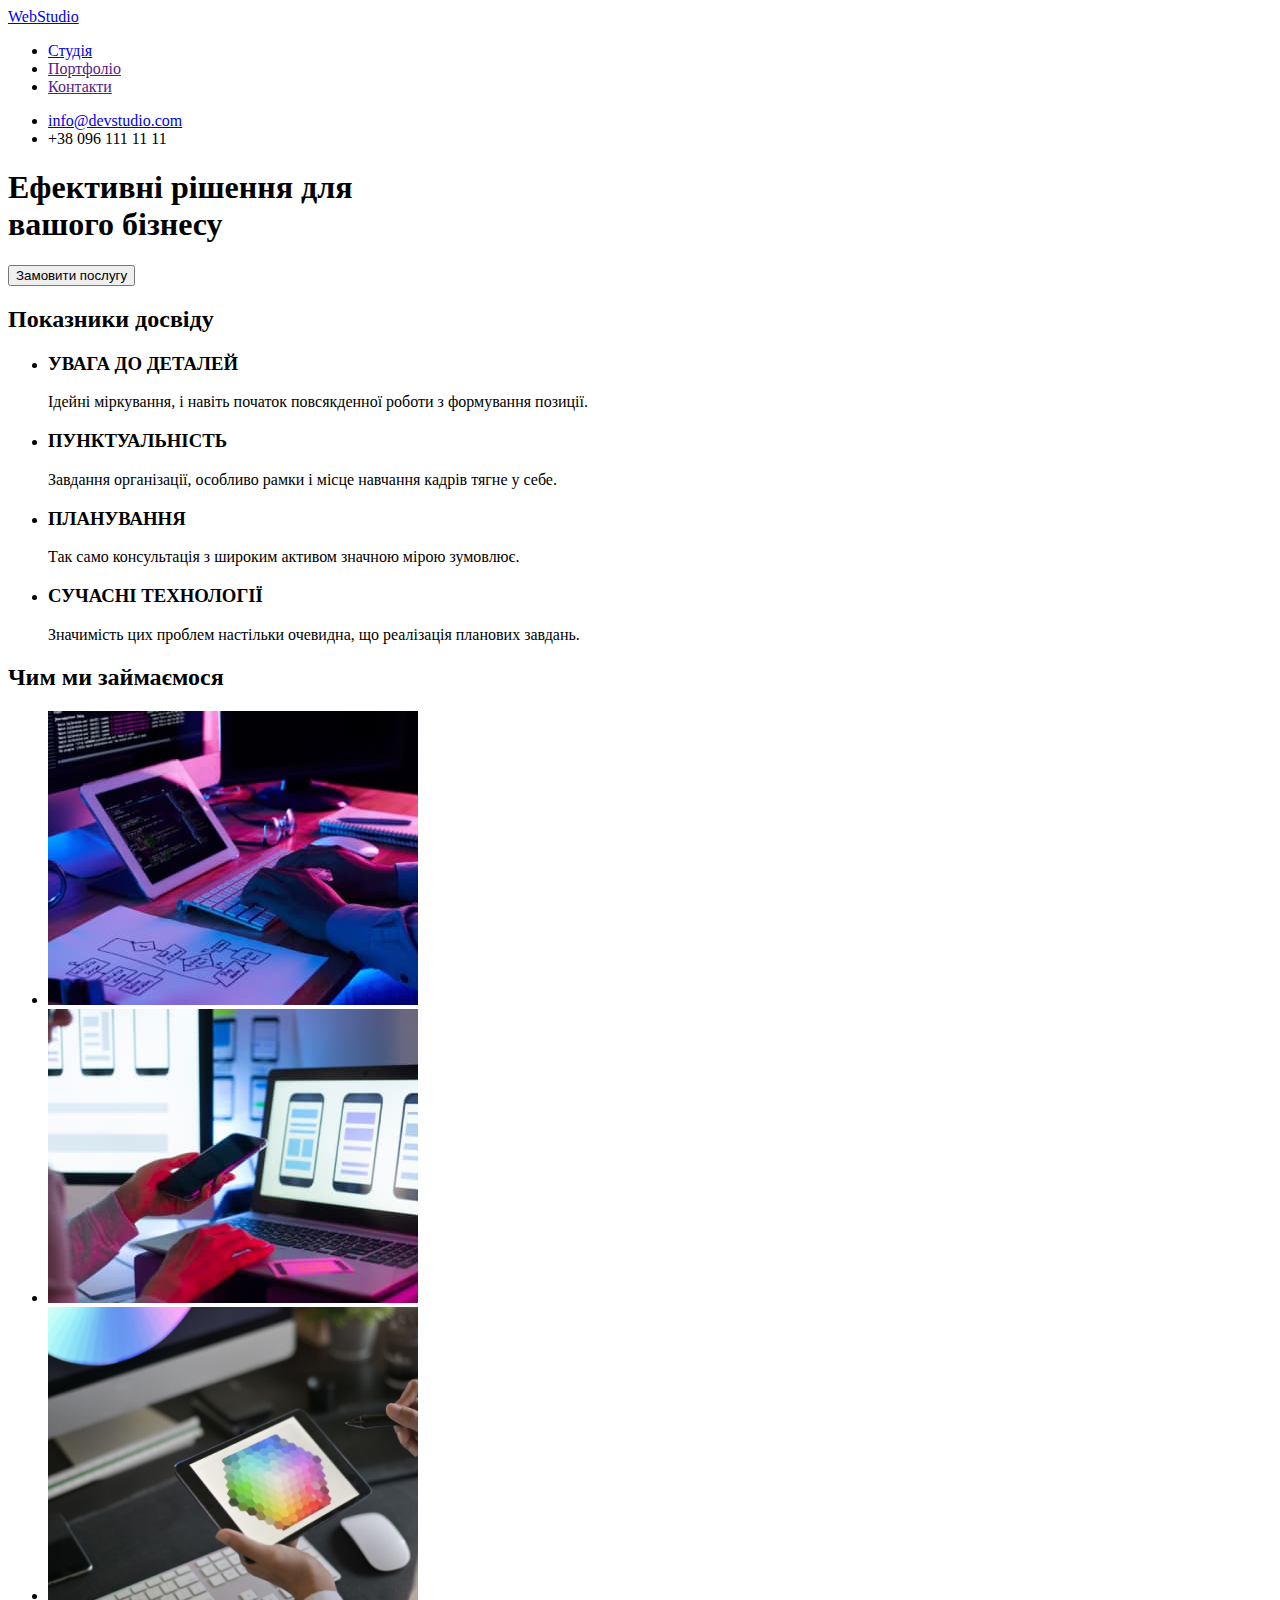
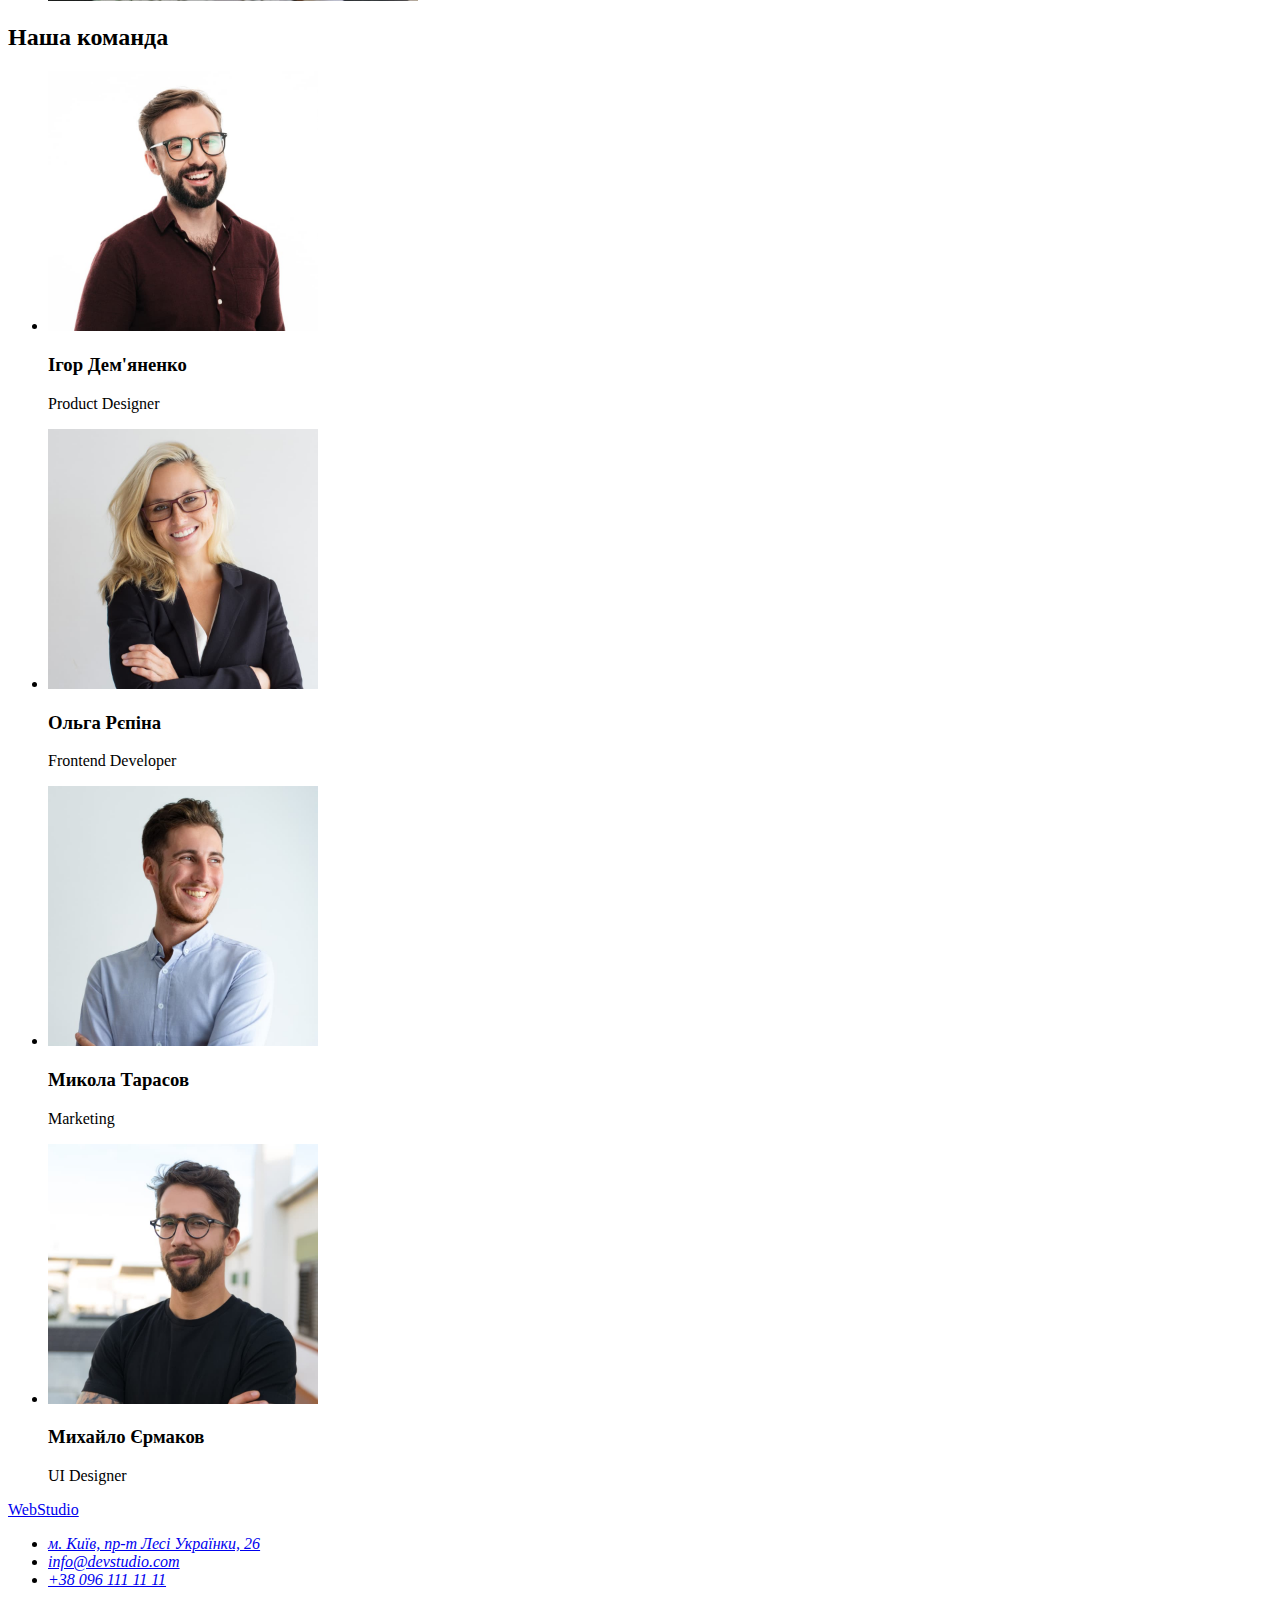
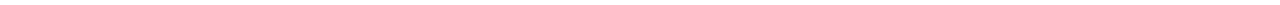
==== index.html @ e2da7196 "Initial commit" ====
<!DOCTYPE html>
<html lang="en">
  <head>
    <meta charset="UTF-8" />
    <meta http-equiv="X-UA-Compatible" content="IE=edge" />
    <meta name="viewport" content="width=device-width, initial-scale=1.0" />
    <title>WebStudio</title>
  </head>
  <body>
    <header>
      <nav>
        <a href="./index.html"> WebStudio </a>

        <ul>
          <li><a href="./index.html">Студія</a></li>
          <li><a href="">Портфоліо</a></li>
          <li><a href="">Контакти</a></li>
        </ul>
      </nav>

      <ul>
        <li><a href="mailto:info@devstudio.com">info@devstudio.com</a></li>
        <li><a href="tel:+380961111111"></a>+38 096 111 11 11</li>
      </ul>
    </header>

    <main>
      <section>
        <h1>
          Ефективні рішення для <br />
          вашого бізнесу
        </h1>
        <button type="button">Замовити послугу</button>
      </section>

      <section>
        <h2>Показники досвіду</h2>
        <ul>
          <li>
            <h3>УВАГА ДО ДЕТАЛЕЙ</h3>
            <p>Ідейні міркування, і навіть початок повсякденної роботи з формування позиції.</p>
          </li>
          <li>
            <h3>ПУНКТУАЛЬНІСТЬ</h3>
            <p>Завдання організації, особливо рамки і місце навчання кадрів тягне у себе.</p>
          </li>
          <li>
            <h3>ПЛАНУВАННЯ</h3>
            <p>Так само консультація з широким активом значною мірою зумовлює.</p>
          </li>
          <li>
            <h3>СУЧАСНІ ТЕХНОЛОГІЇ</h3>
            <p>Значимість цих проблем настільки очевидна, що реалізація планових завдань.</p>
          </li>
        </ul>
      </section>

      <section>
        <h2>Чим ми займаємося</h2>
        <ul>
          <li>
            <img src="./images/doing1.jpg" alt="algorithm" width="370" />
          </li>
          <li>
            <img src="./images/doing2.jpg" alt="mobile applications" width="370" />
          </li>
          <li>
            <img src="./images/doing3.jpg" alt="colors" width="370" />
          </li>
        </ul>
      </section>

      <section>
        <h2>Наша команда</h2>
        <ul>
          <li>
            <img src="./images/team1.jpg" alt="Product Designer" width="270" />
            <h3>Ігор Дем'яненко</h3>
            <p>Product Designer</p>
          </li>
          <li>
            <img src="./images/team2.jpg" alt="Frontend Developer" width="270" />
            <h3>Ольга Рєпіна</h3>
            <p>Frontend Developer</p>
          </li>
          <li>
            <img src="./images/team3.jpg" alt="Marketing" width="270" />
            <h3>Микола Тарасов</h3>
            <p>Marketing</p>
          </li>
          <li>
            <img src="./images/team4.jpg" alt="UI Designer" width="270" />
            <h3>Михайло Єрмаков</h3>
            <p>UI Designer</p>
          </li>
        </ul>
      </section>
    </main>

    <footer>
      <a href="./index.html">WebStudio</a>
      <address>
        <ul>
          <li>
            <a
              href="https://goo.gl/maps/YVuSFA7WmC1A45kF6"
              target="_blank"
              rel="noopener noreferrer nofollow"
            >
              м. Київ, пр-т Лесі Українки, 26</a
            >
          </li>
          <li>
            <a href="mailto:info@devstudio.com">info@devstudio.com</a>
          </li>
          <li>
            <a href="tel:+380961111111">+38 096 111 11 11</a>
          </li>
        </ul>
      </address>
    </footer>
  </body>
</html>
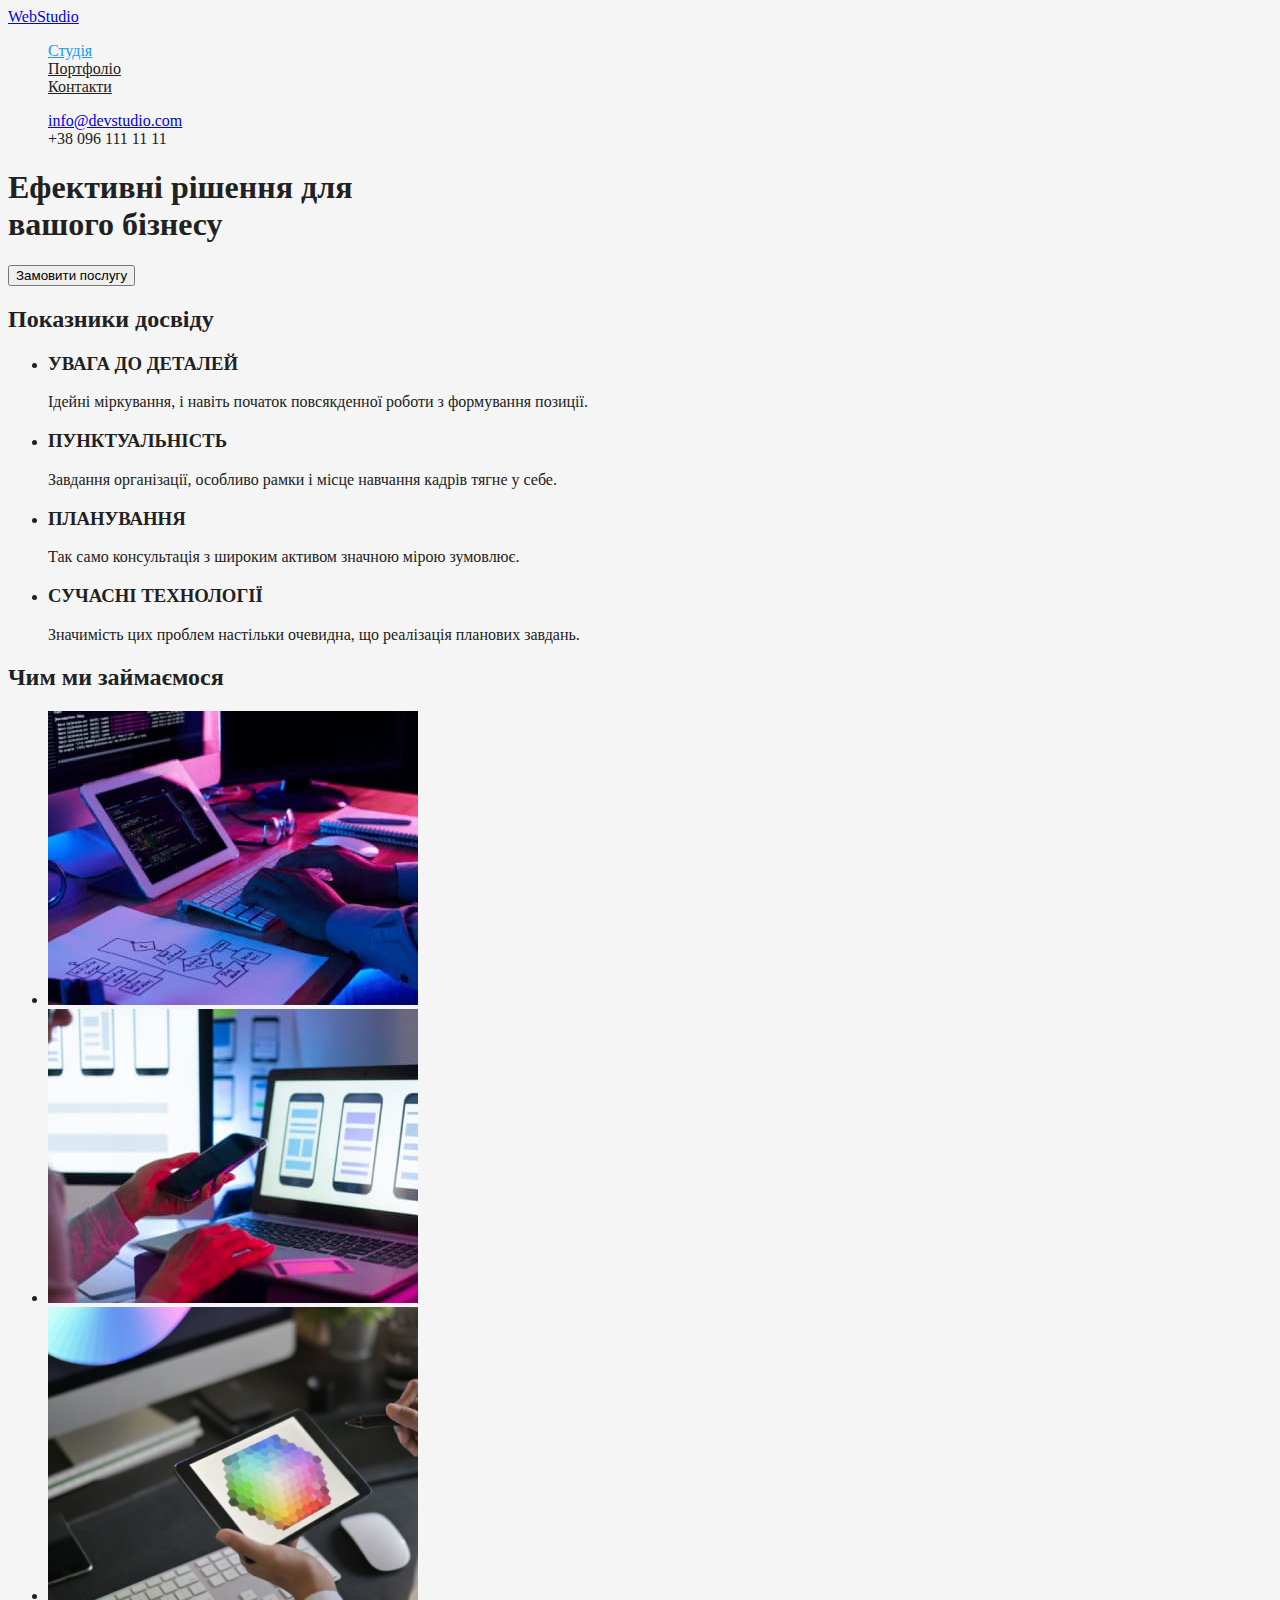
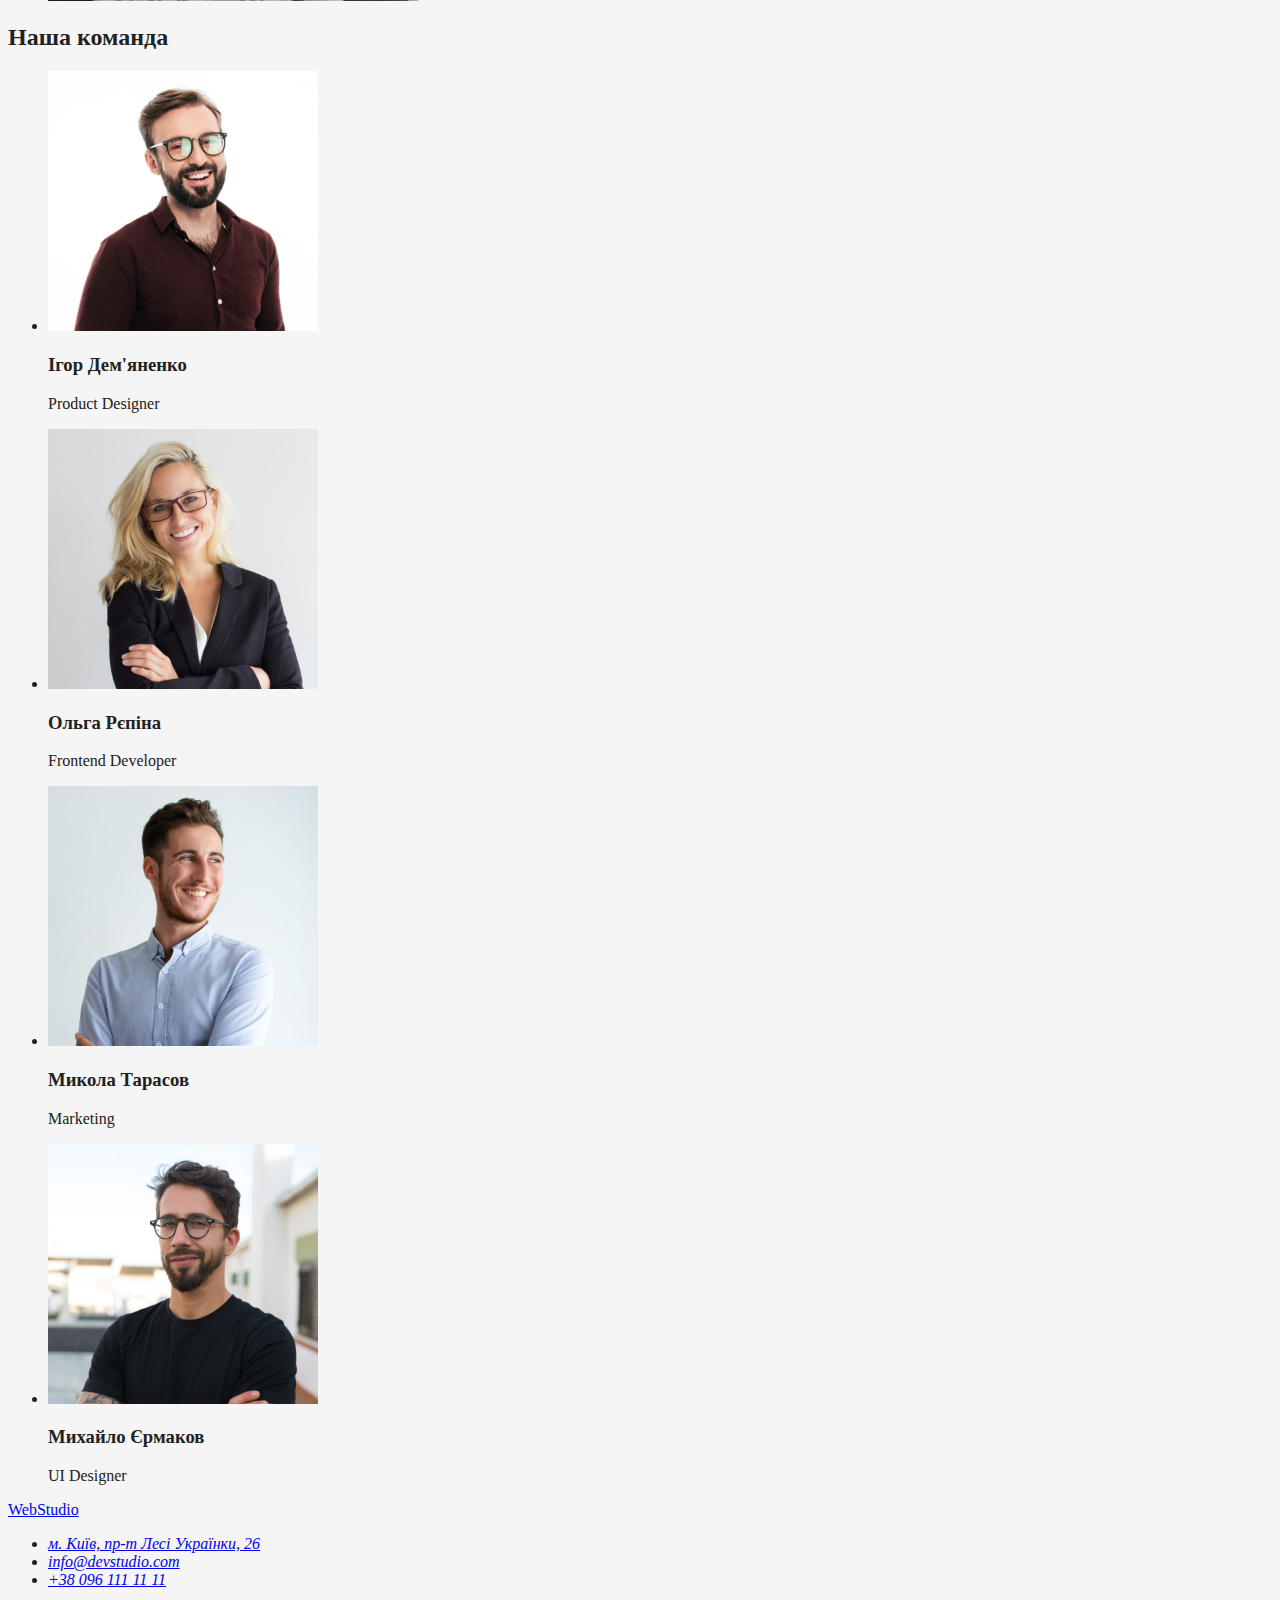
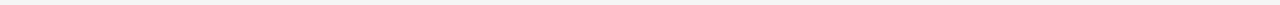
==== commit 0d735333: "update css" ====
--- a/index.html
+++ b/index.html
@@ -5,20 +5,22 @@
     <meta http-equiv="X-UA-Compatible" content="IE=edge" />
     <meta name="viewport" content="width=device-width, initial-scale=1.0" />
     <title>WebStudio</title>
+    <link rel="stylesheet" href="css/styles.css">
   </head>
-  <body>
+  
+  <body class="page-header">
     <header>
-      <nav>
+      <nav> 
         <a href="./index.html"> WebStudio </a>
 
-        <ul>
-          <li><a href="./index.html">Студія</a></li>
-          <li><a href="">Портфоліо</a></li>
-          <li><a href="">Контакти</a></li>
+        <ul class="site-nav list">
+          <li><a href="./index.html" class="link-1">Студія</a></li>
+          <li><a href="" class="link-2">Портфоліо</a></li>
+          <li><a href="" class="link-2">Контакти</a></li>
         </ul>
       </nav>
 
-      <ul>
+      <ul class="ayth-nav list">
         <li><a href="mailto:info@devstudio.com">info@devstudio.com</a></li>
         <li><a href="tel:+380961111111"></a>+38 096 111 11 11</li>
       </ul>
--- a/css/styles.css
+++ b/css/styles.css
@@ -0,0 +1,36 @@
+body {background-color: #F5F5F5;
+    color: #212121;
+}
+/* ul {list-style: none;} */
+
+/* для сброса стиля элемента */
+.list {
+        list-style: none;
+    }    
+
+/* основной #212121*/
+/* вторичный #757575*/
+/* белый #FFFFFF*/
+/* синий #2196F3*/
+/* прозрачность rgba(255, 255, 255, 0.6)*/
+
+/* site-nav */
+.site-nav .link-1 {
+  color: #2196F3;  
+}
+
+.site-nav .link-1:hover,
+.site-nav .link-1:focus {
+    color: #212121;
+}
+
+.site-nav .link-2 {
+    color: #212121;
+}
+
+
+/* auth-nav */
+
+/* hero */
+
+/* section */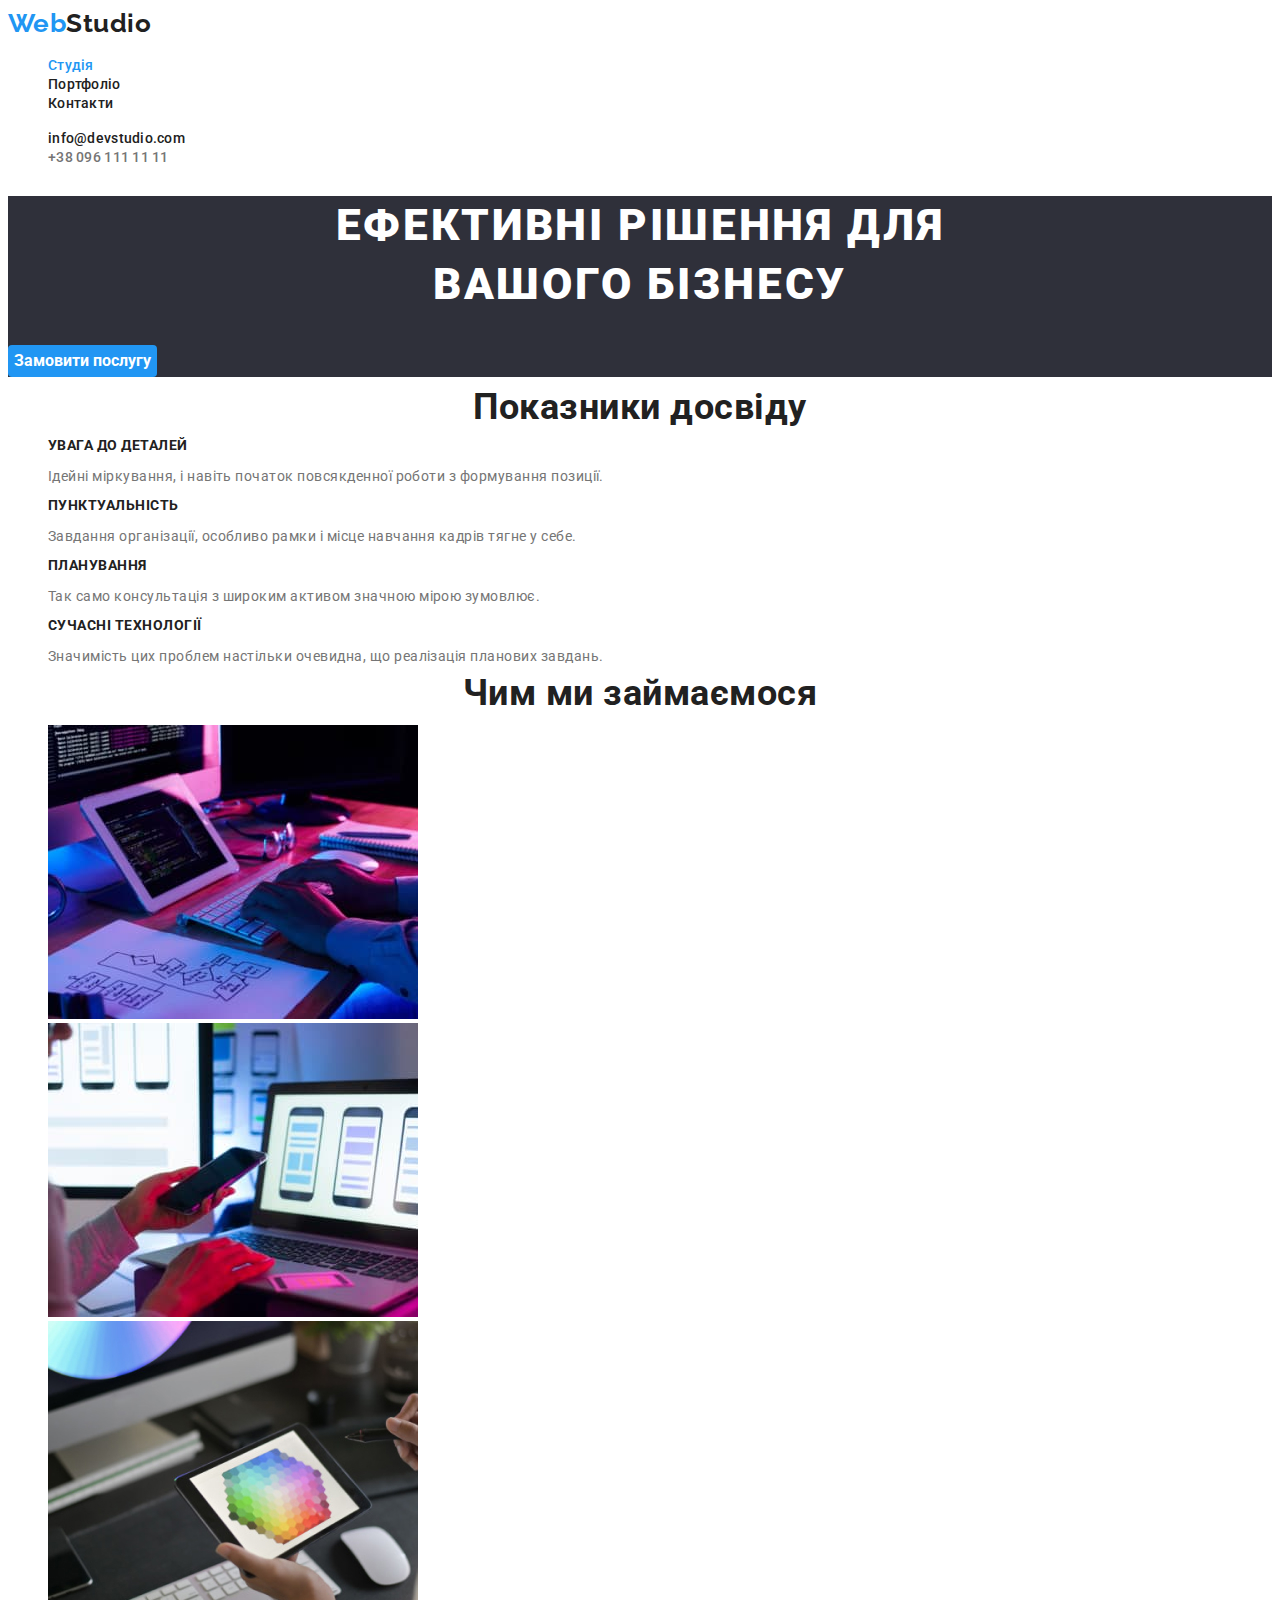
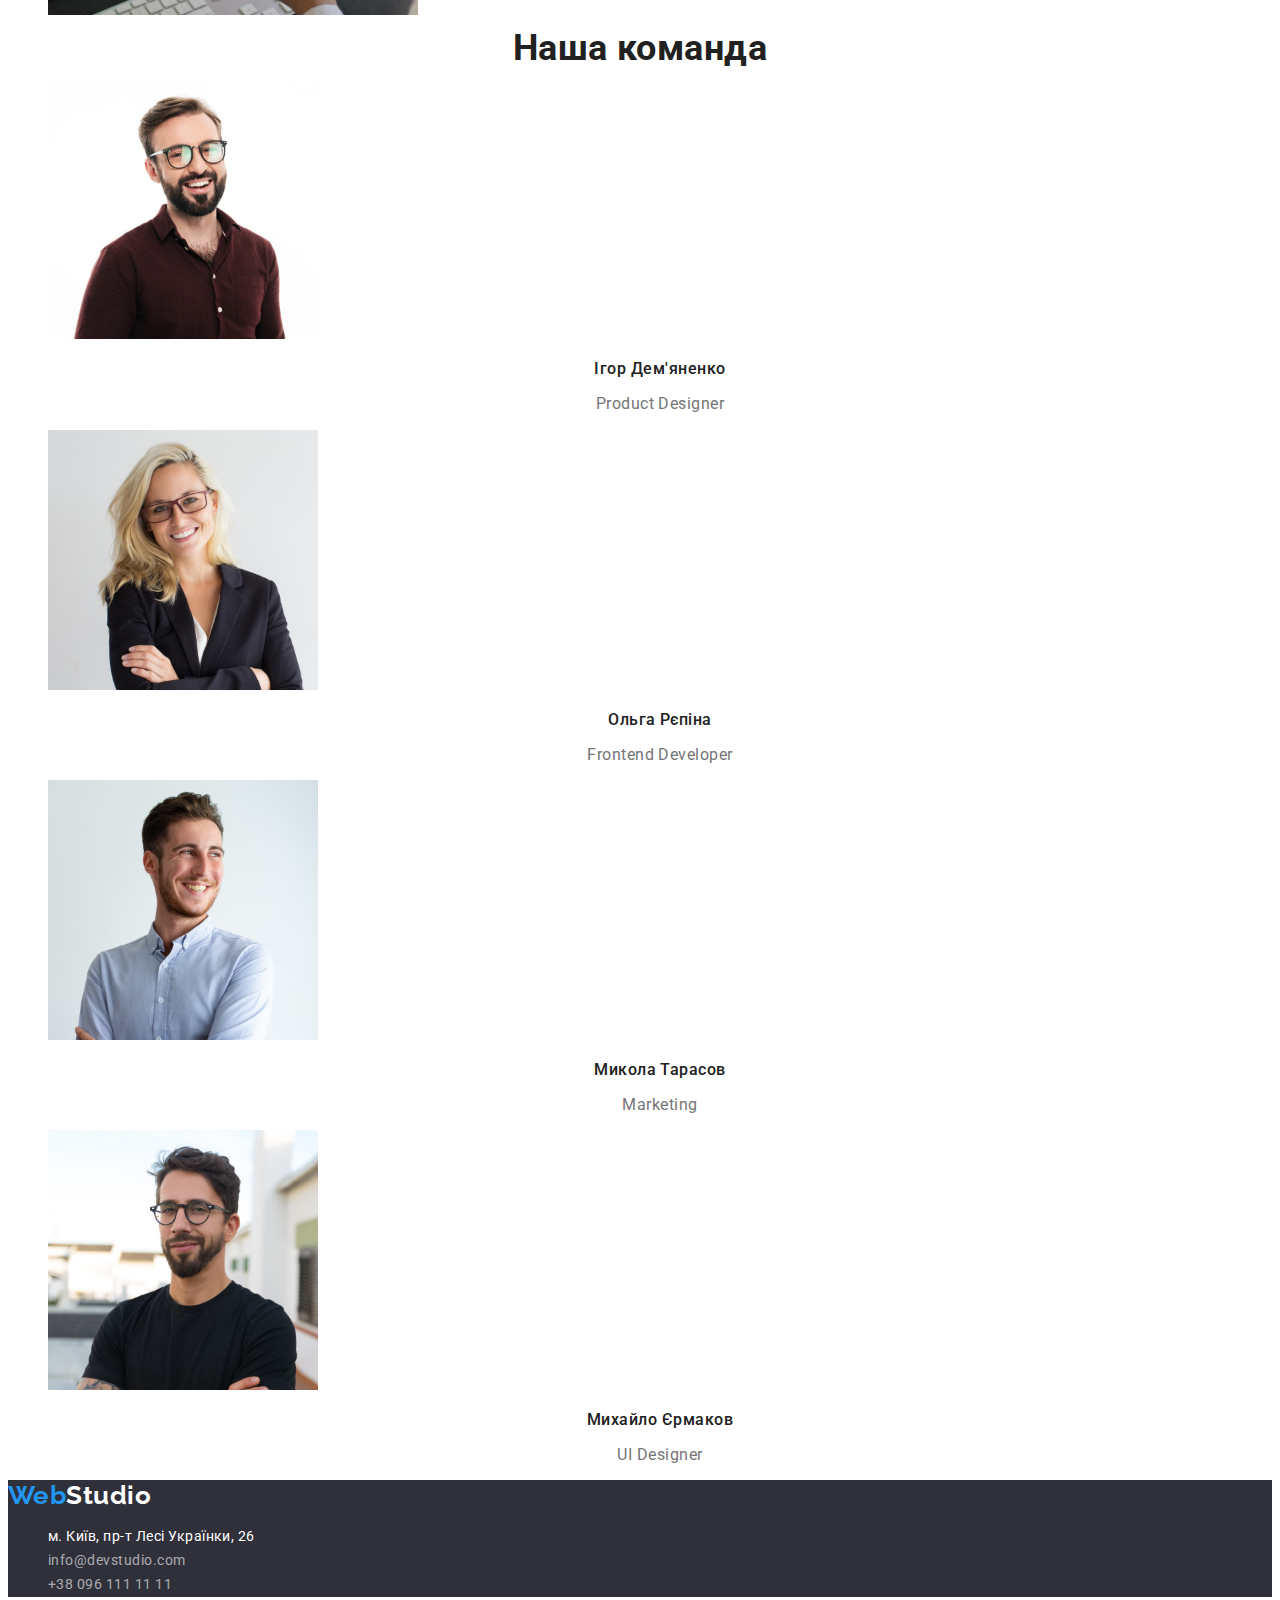
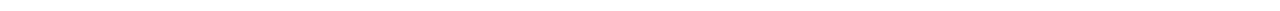
==== commit ca478232: "update css" ====
--- a/index.html
+++ b/index.html
@@ -5,61 +5,75 @@
     <meta http-equiv="X-UA-Compatible" content="IE=edge" />
     <meta name="viewport" content="width=device-width, initial-scale=1.0" />
     <title>WebStudio</title>
-    <link rel="stylesheet" href="css/styles.css">
+    <link
+      href="https://fonts.googleapis.com/css2?family=Raleway:wght@700&family=Roboto:wght@400;500;700;900&display=swap"
+      rel="stylesheet"
+    />
+    <link rel="stylesheet" href="css/styles.css" />
   </head>
-  
-  <body class="page-header">
-    <header>
-      <nav> 
-        <a href="./index.html"> WebStudio </a>
+
+  <body>
+    <header class="page-header">
+      <nav>
+        <a href="./index.html" class="logo"> <span class="web">Web</span>Studio </a>
 
         <ul class="site-nav list">
-          <li><a href="./index.html" class="link-1">Студія</a></li>
-          <li><a href="" class="link-2">Портфоліо</a></li>
-          <li><a href="" class="link-2">Контакти</a></li>
+          <li><a href="./index.html" class="link-bright">Студія</a></li>
+          <li><a href="./Portfolio.html" class="link">Портфоліо</a></li>
+          <li><a href="" class="link">Контакти</a></li>
         </ul>
       </nav>
 
-      <ul class="ayth-nav list">
-        <li><a href="mailto:info@devstudio.com">info@devstudio.com</a></li>
-        <li><a href="tel:+380961111111"></a>+38 096 111 11 11</li>
+      <ul class="contacts-block list">
+        <li><a href="mailto:info@devstudio.com" class="contacts-mail">info@devstudio.com</a></li>
+        <li><a href="tel:+380961111111" class="contacts-tel">+38 096 111 11 11</a></li>
       </ul>
     </header>
 
     <main>
-      <section>
-        <h1>
-          Ефективні рішення для <br />
-          вашого бізнесу
+      <section class="hero">
+        <h1 class="hero-title">
+          ЕФЕКТИВНІ РІШЕННЯ ДЛЯ <br />
+          ВАШОГО БІЗНЕСУ
         </h1>
-        <button type="button">Замовити послугу</button>
+        <button type="button" class="hero-button">Замовити послугу</button>
       </section>
 
-      <section>
-        <h2>Показники досвіду</h2>
-        <ul>
+      <section class="sections">
+        <!-- 1.Показники досвіду -->
+        <h2 class="sections-title">Показники досвіду</h2>
+        <ul class="features list">
           <li>
-            <h3>УВАГА ДО ДЕТАЛЕЙ</h3>
-            <p>Ідейні міркування, і навіть початок повсякденної роботи з формування позиції.</p>
+            <h3 class="features-title">УВАГА ДО ДЕТАЛЕЙ</h3>
+            <p class="features-list">
+              Ідейні міркування, і навіть початок повсякденної роботи з формування позиції.
+            </p>
           </li>
           <li>
-            <h3>ПУНКТУАЛЬНІСТЬ</h3>
-            <p>Завдання організації, особливо рамки і місце навчання кадрів тягне у себе.</p>
+            <h3 class="features-title">ПУНКТУАЛЬНІСТЬ</h3>
+            <p class="features-list">
+              Завдання організації, особливо рамки і місце навчання кадрів тягне у себе.
+            </p>
           </li>
           <li>
-            <h3>ПЛАНУВАННЯ</h3>
-            <p>Так само консультація з широким активом значною мірою зумовлює.</p>
+            <h3 class="features-title">ПЛАНУВАННЯ</h3>
+            <p class="features-list">
+              Так само консультація з широким активом значною мірою зумовлює.
+            </p>
           </li>
           <li>
-            <h3>СУЧАСНІ ТЕХНОЛОГІЇ</h3>
-            <p>Значимість цих проблем настільки очевидна, що реалізація планових завдань.</p>
+            <h3 class="features-title">СУЧАСНІ ТЕХНОЛОГІЇ</h3>
+            <p class="features-list">
+              Значимість цих проблем настільки очевидна, що реалізація планових завдань.
+            </p>
           </li>
         </ul>
       </section>
 
-      <section>
-        <h2>Чим ми займаємося</h2>
-        <ul>
+      <section class="sections">
+        <!-- 2.Чим ми займаємося-->
+        <h2 class="sections-title">Чим ми займаємося</h2>
+        <ul class="features list">
           <li>
             <img src="./images/doing1.jpg" alt="algorithm" width="370" />
           </li>
@@ -72,51 +86,53 @@
         </ul>
       </section>
 
-      <section>
-        <h2>Наша команда</h2>
-        <ul>
+      <section class="sections">
+        <!--  3.Наша команда-->
+        <h2 class="sections-title">Наша команда</h2>
+        <ul class="features list">
           <li>
             <img src="./images/team1.jpg" alt="Product Designer" width="270" />
-            <h3>Ігор Дем'яненко</h3>
-            <p>Product Designer</p>
+            <h3 class="team-title">Ігор Дем'яненко</h3>
+            <p class="team-list">Product Designer</p>
           </li>
           <li>
             <img src="./images/team2.jpg" alt="Frontend Developer" width="270" />
-            <h3>Ольга Рєпіна</h3>
-            <p>Frontend Developer</p>
+            <h3 class="team-title">Ольга Рєпіна</h3>
+            <p class="team-list">Frontend Developer</p>
           </li>
           <li>
             <img src="./images/team3.jpg" alt="Marketing" width="270" />
-            <h3>Микола Тарасов</h3>
-            <p>Marketing</p>
+            <h3 class="team-title">Микола Тарасов</h3>
+            <p class="team-list">Marketing</p>
           </li>
           <li>
             <img src="./images/team4.jpg" alt="UI Designer" width="270" />
-            <h3>Михайло Єрмаков</h3>
-            <p>UI Designer</p>
+            <h3 class="team-title">Михайло Єрмаков</h3>
+            <p class="team-list">UI Designer</p>
           </li>
         </ul>
       </section>
     </main>
 
-    <footer>
-      <a href="./index.html">WebStudio</a>
-      <address>
-        <ul>
-          <li>
+    <footer class="footer">
+      <a href="./index.html" class="logo"> <span class="web">Web</span>Studio</a>
+      <address class="address">
+        <ul class="address list">
+          <li class="address-item">
             <a
               href="https://goo.gl/maps/YVuSFA7WmC1A45kF6"
               target="_blank"
               rel="noopener noreferrer nofollow"
+              class="address-link"
             >
               м. Київ, пр-т Лесі Українки, 26</a
             >
           </li>
           <li>
-            <a href="mailto:info@devstudio.com">info@devstudio.com</a>
+            <a href="mailto:info@devstudio.com" class="footer-contacts">info@devstudio.com</a>
           </li>
           <li>
-            <a href="tel:+380961111111">+38 096 111 11 11</a>
+            <a href="tel:+380961111111" class="footer-contacts">+38 096 111 11 11</a>
           </li>
         </ul>
       </address>
--- a/css/styles.css
+++ b/css/styles.css
@@ -1,36 +1,226 @@
-body {background-color: #F5F5F5;
-    color: #212121;
-}
-/* ul {list-style: none;} */
+:root {
+  --primary-text-color: #212121;
+  --title-text-color: #757575;
+  --accent-color: #2196f3;
+  --primary-white-color: #ffffff;
+}
+
+/* основной #212121*/
+/* вторичный #757575*/
+/* синий #2196F3*/
+/* белый #FFFFFF*/
+/* прозрачность rgba(255, 255, 255, 0.6)*/
 
 /* для сброса стиля элемента */
 .list {
-        list-style: none;
-    }    
-
-/* основной #212121*/
-/* вторичный #757575*/
-/* белый #FFFFFF*/
-/* синий #2196F3*/
-/* прозрачность rgba(255, 255, 255, 0.6)*/
-
-/* site-nav */
-.site-nav .link-1 {
-  color: #2196F3;  
-}
-
-.site-nav .link-1:hover,
-.site-nav .link-1:focus {
-    color: #212121;
-}
-
-.site-nav .link-2 {
-    color: #212121;
-}
-
-
-/* auth-nav */
+  list-style: none;
+}
+
+body {
+  background-color: var(--primary-white-color);
+  color: var(--primary-text-color);
+  font-family: 'Roboto', sans-serif;
+  letter-spacing: 0.03em;
+}
+
+/* header-logo */
+
+.logo {
+  color: var(--primary-text-color);
+  font-family: 'Raleway', sans-serif;
+  font-weight: 700;
+  font-size: 26px;
+  line-height: 1.2;
+  text-decoration: none;
+}
+
+.web {
+  color: var(--accent-color);
+}
+
+/* header-navigation */
+.site-nav .link-bright {
+  color: var(--accent-color);
+
+  font-weight: 500;
+  font-size: 14px;
+  line-height: 1.14;
+  letter-spacing: 0.02em;
+  text-decoration: none;
+}
+
+.site-nav .link-bright:hover,
+.site-nav .link-bright:focus {
+  color: #212121;
+}
+
+.site-nav .link {
+  color: var(--primary-text-color);
+
+  font-weight: 500;
+  font-size: 14px;
+  line-height: 1.14;
+  letter-spacing: 0.02em;
+  text-decoration: none;
+}
+
+.site-nav .link:hover,
+.site-nav .link:focus {
+  color: var(--accent-color);
+}
+
+/* header contacts */
+.contacts-block .contacts-mail {
+  color: var(--primary-text-color);
+
+  font-weight: 500;
+  font-size: 14px;
+  line-height: 1.14;
+  letter-spacing: 0.02em;
+  text-decoration: none;
+}
+
+.contacts-block .contacts-mail:hover,
+.contacts-block .contacts-mail:focus {
+  color: var(--accent-color);
+}
+
+.contacts-block .contacts-tel {
+  color: #757575;
+
+  font-weight: 500;
+  font-size: 14px;
+  line-height: 1.14;
+  letter-spacing: 0.02em;
+  text-decoration: none;
+}
+
+.contacts-block .contacts-tel:hover,
+.contacts-block .contacts-tel:focus {
+  color: var(--accent-color);
+}
 
 /* hero */
-
-/* section */+.hero {
+  background: #2f303a;
+}
+.hero-title {
+  color: #ffffff;
+
+  font-weight: 900;
+  font-size: 44px;
+  line-height: 1.36;
+  text-align: center;
+  letter-spacing: 0.06em;
+}
+.hero-button {
+  background: var(--accent-color);
+  color: var(--primary-white-color);
+
+  font-family: inherit;
+  font-style: normal;
+  font-weight: 700;
+  font-size: 16px;
+  line-height: 1.88;
+
+  border-width: 0;
+  border-radius: 4px;
+}
+
+/* section */
+
+.sections-title {
+  color: var(--primary-text-color);
+
+  font-weight: 700;
+  font-size: 36px;
+  line-height: 1.17px;
+  text-align: center;
+}
+.features-title {
+  color: var(--primary-text-color);
+
+  font-weight: 700;
+  font-size: 14px;
+  line-height: 1.14;
+}
+.features-list {
+  color: var(--title-text-color);
+
+  font-weight: 400;
+  font-size: 14px;
+  line-height: 1.71x;
+}
+
+.team-title {
+  color: var(--primary-text-color);
+
+  font-weight: 500;
+  font-size: 16px;
+  line-height: 1.19;
+  text-align: center;
+}
+
+.team-list {
+  color: var(--title-text-color);
+
+  font-weight: 400;
+  font-size: 16px;
+  line-height: 1.19;
+  text-align: center;
+}
+
+/* Кнопки в портфоліо */
+.btn {
+  background-color: #f5f4fa;
+  color: var(--primary-text-color);
+
+  font-family: inherit;
+  font-weight: 500;
+  font-size: 16px;
+  line-height: 1.63x;
+
+  border-width: 0;
+  border-radius: 4px;
+}
+
+.btn:hover,
+.btn:focus {
+  background-color: var(--accent-color);
+  color: #ffffff;
+}
+
+/* footer */
+.footer {
+  background-color: #2f303a;
+}
+.footer .logo {
+  color: #ffffff;
+}
+
+/* address */
+
+.address {
+  font-family: 'Roboto';
+  font-style: normal;
+  font-weight: 400;
+  font-size: 14px;
+  line-height: 1.71;
+}
+.address-link {
+  color: #ffffff;
+  text-decoration: none;
+}
+
+.address-link:hover,
+.address-link:focus {
+  color: var(--accent-color);
+}
+.footer-contacts {
+  text-decoration: none;
+  color: rgba(255, 255, 255, 0.6);
+}
+.footer-contacts:hover,
+.footer-contacts:focus {
+  color: var(--accent-color);
+}
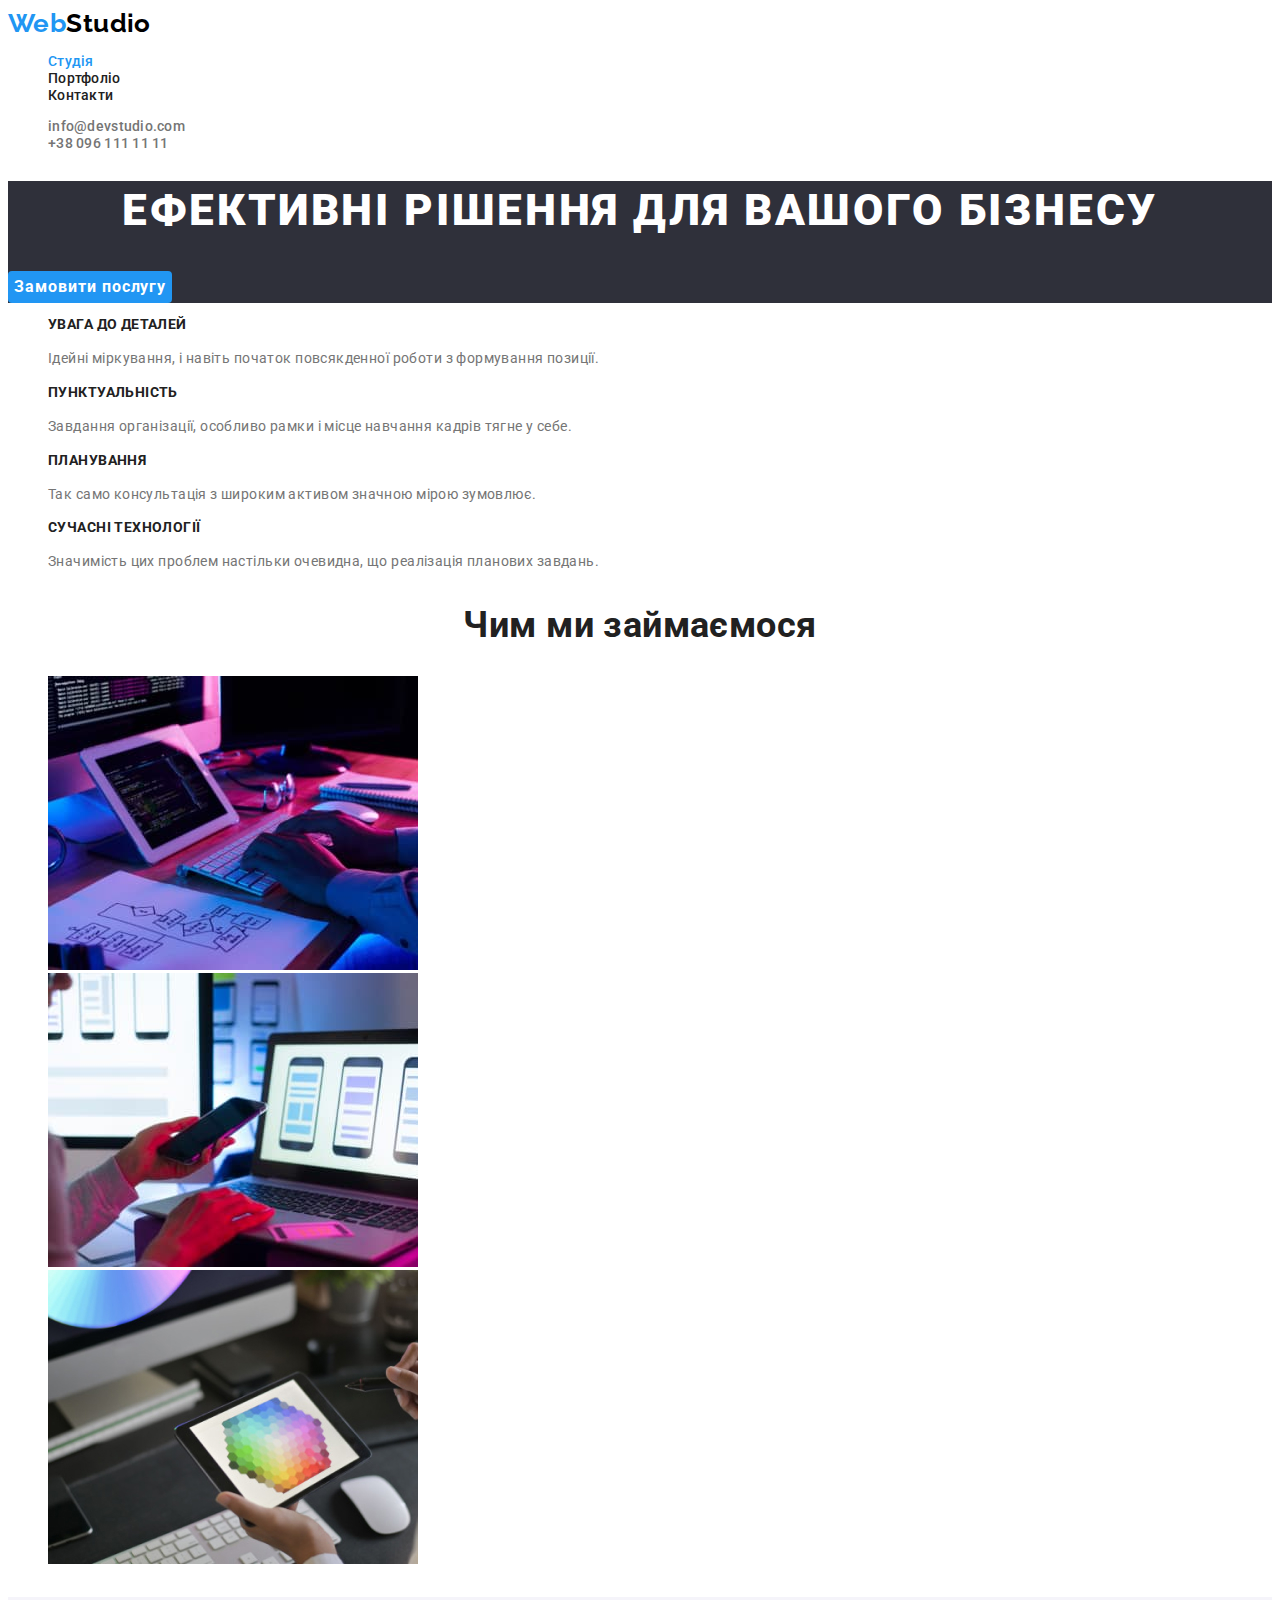
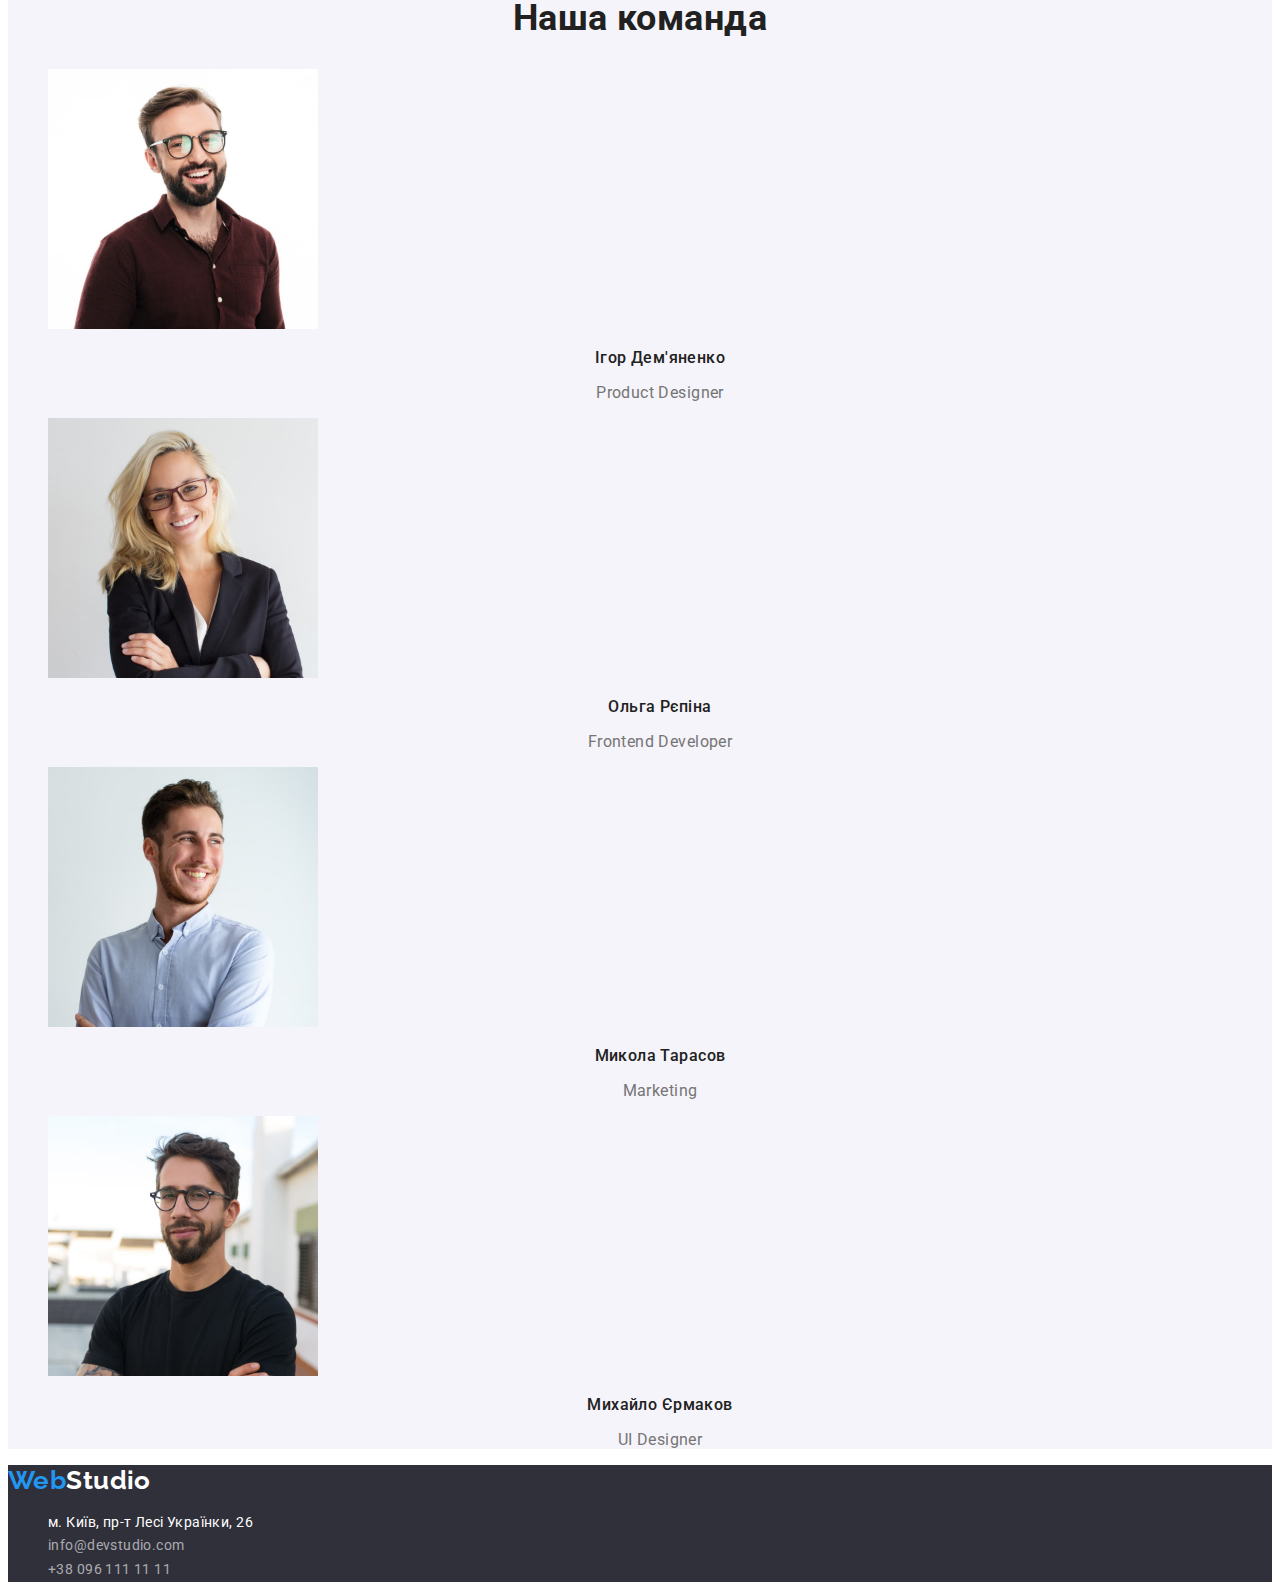
==== commit bf0d7611: "правки" ====
--- a/index.html
+++ b/index.html
@@ -25,23 +25,20 @@
       </nav>
 
       <ul class="contacts-block list">
-        <li><a href="mailto:info@devstudio.com" class="contacts-mail">info@devstudio.com</a></li>
-        <li><a href="tel:+380961111111" class="contacts-tel">+38 096 111 11 11</a></li>
+        <li><a href="mailto:info@devstudio.com" class="contacts">info@devstudio.com</a></li>
+        <li><a href="tel:+380961111111" class="contacts">+38 096 111 11 11</a></li>
       </ul>
     </header>
 
     <main>
       <section class="hero">
-        <h1 class="hero-title">
-          ЕФЕКТИВНІ РІШЕННЯ ДЛЯ <br />
-          ВАШОГО БІЗНЕСУ
-        </h1>
+        <h1 class="hero-title">ЕФЕКТИВНІ РІШЕННЯ ДЛЯ ВАШОГО БІЗНЕСУ</h1>
         <button type="button" class="hero-button">Замовити послугу</button>
       </section>
 
       <section class="sections">
         <!-- 1.Показники досвіду -->
-        <h2 class="sections-title">Показники досвіду</h2>
+        <h2 class="visually-hidden">Показники досвіду</h2>
         <ul class="features list">
           <li>
             <h3 class="features-title">УВАГА ДО ДЕТАЛЕЙ</h3>
@@ -86,7 +83,7 @@
         </ul>
       </section>
 
-      <section class="sections">
+      <section class="sections-team">
         <!--  3.Наша команда-->
         <h2 class="sections-title">Наша команда</h2>
         <ul class="features list">
--- a/css/styles.css
+++ b/css/styles.css
@@ -1,15 +1,14 @@
 :root {
   --primary-text-color: #212121;
+  --primary-white-color: #ffffff;
   --title-text-color: #757575;
   --accent-color: #2196f3;
-  --primary-white-color: #ffffff;
-}
-
-/* основной #212121*/
-/* вторичный #757575*/
-/* синий #2196F3*/
-/* белый #FFFFFF*/
-/* прозрачность rgba(255, 255, 255, 0.6)*/
+  --background-body-portfolio: #eeeeee;
+  --logo-studio-color: #000000;
+  --background-team: #f5f4fa;
+  --background-hero-footer: #2f303a;
+  --footer-address-color: rgba(255, 255, 255, 0.6);
+}
 
 /* для сброса стиля элемента */
 .list {
@@ -20,13 +19,14 @@
   background-color: var(--primary-white-color);
   color: var(--primary-text-color);
   font-family: 'Roboto', sans-serif;
+  font-size: 14px;
   letter-spacing: 0.03em;
 }
 
 /* header-logo */
 
 .logo {
-  color: var(--primary-text-color);
+  color: var(--logo-studio-color);
   font-family: 'Raleway', sans-serif;
   font-weight: 700;
   font-size: 26px;
@@ -51,7 +51,7 @@
 
 .site-nav .link-bright:hover,
 .site-nav .link-bright:focus {
-  color: #212121;
+  color: var(--primary-text-color);
 }
 
 .site-nav .link {
@@ -70,8 +70,9 @@
 }
 
 /* header contacts */
-.contacts-block .contacts-mail {
-  color: var(--primary-text-color);
+
+.contacts-block .contacts {
+  color: var(--title-text-color);
 
   font-weight: 500;
   font-size: 14px;
@@ -80,32 +81,17 @@
   text-decoration: none;
 }
 
-.contacts-block .contacts-mail:hover,
-.contacts-block .contacts-mail:focus {
-  color: var(--accent-color);
-}
-
-.contacts-block .contacts-tel {
-  color: #757575;
-
-  font-weight: 500;
-  font-size: 14px;
-  line-height: 1.14;
-  letter-spacing: 0.02em;
-  text-decoration: none;
-}
-
-.contacts-block .contacts-tel:hover,
-.contacts-block .contacts-tel:focus {
+.contacts-block .contacts:hover,
+.contacts-block .contacts:focus {
   color: var(--accent-color);
 }
 
 /* hero */
 .hero {
-  background: #2f303a;
+  background: var(--background-hero-footer);
 }
 .hero-title {
-  color: #ffffff;
+  color: var(--primary-white-color);
 
   font-weight: 900;
   font-size: 44px;
@@ -118,11 +104,12 @@
   color: var(--primary-white-color);
 
   font-family: inherit;
-  font-style: normal;
   font-weight: 700;
   font-size: 16px;
   line-height: 1.88;
 
+  letter-spacing: 0.06em;
+  cursor: pointer;
   border-width: 0;
   border-radius: 4px;
 }
@@ -134,7 +121,7 @@
 
   font-weight: 700;
   font-size: 36px;
-  line-height: 1.17px;
+  line-height: 1.17;
   text-align: center;
 }
 .features-title {
@@ -148,8 +135,7 @@
   color: var(--title-text-color);
 
   font-weight: 400;
-  font-size: 14px;
-  line-height: 1.71x;
+  line-height: 1.71;
 }
 
 .team-title {
@@ -168,18 +154,39 @@
   font-size: 16px;
   line-height: 1.19;
   text-align: center;
+}
+
+.sections-team {
+  background-color: var(--background-team);
+}
+/* Портфоліо */
+.portfolio-items {
+  color: var(--primary-text-color);
+
+  font-weight: 700;
+  font-size: 18px;
+  line-height: 2;
+  letter-spacing: 0.06em;
+}
+
+.portfolio-list {
+  color: var(--title-text-color);
+
+  font-weight: 400;
+  font-size: 16px;
+  line-height: 1.88;
 }
 
 /* Кнопки в портфоліо */
 .btn {
-  background-color: #f5f4fa;
-  color: var(--primary-text-color);
-
+  background-color: var(--background-team);
+  color: var(--primary-text-color);
   font-family: inherit;
   font-weight: 500;
   font-size: 16px;
-  line-height: 1.63x;
-
+  line-height: 1.63;
+  letter-spacing: 0.03em;
+  cursor: pointer;
   border-width: 0;
   border-radius: 4px;
 }
@@ -187,18 +194,16 @@
 .btn:hover,
 .btn:focus {
   background-color: var(--accent-color);
-  color: #ffffff;
+  color: var(--primary-white-color);
 }
 
 /* footer */
 .footer {
-  background-color: #2f303a;
+  background-color: var(--background-hero-footer);
 }
 .footer .logo {
-  color: #ffffff;
-}
-
-/* address */
+  color: var(--primary-white-color);
+}
 
 .address {
   font-family: 'Roboto';
@@ -208,7 +213,7 @@
   line-height: 1.71;
 }
 .address-link {
-  color: #ffffff;
+  color: var(--primary-white-color);
   text-decoration: none;
 }
 
@@ -224,3 +229,18 @@
 .footer-contacts:focus {
   color: var(--accent-color);
 }
+
+/* скрытый заголовок */
+.visually-hidden {
+  position: absolute;
+  width: 1px;
+  height: 1px;
+  margin: -1px;
+  border: 0;
+  padding: 0;
+
+  white-space: nowrap;
+  clip-path: inset(100%);
+  clip: rect(0 0 0 0);
+  overflow: hidden;
+}
